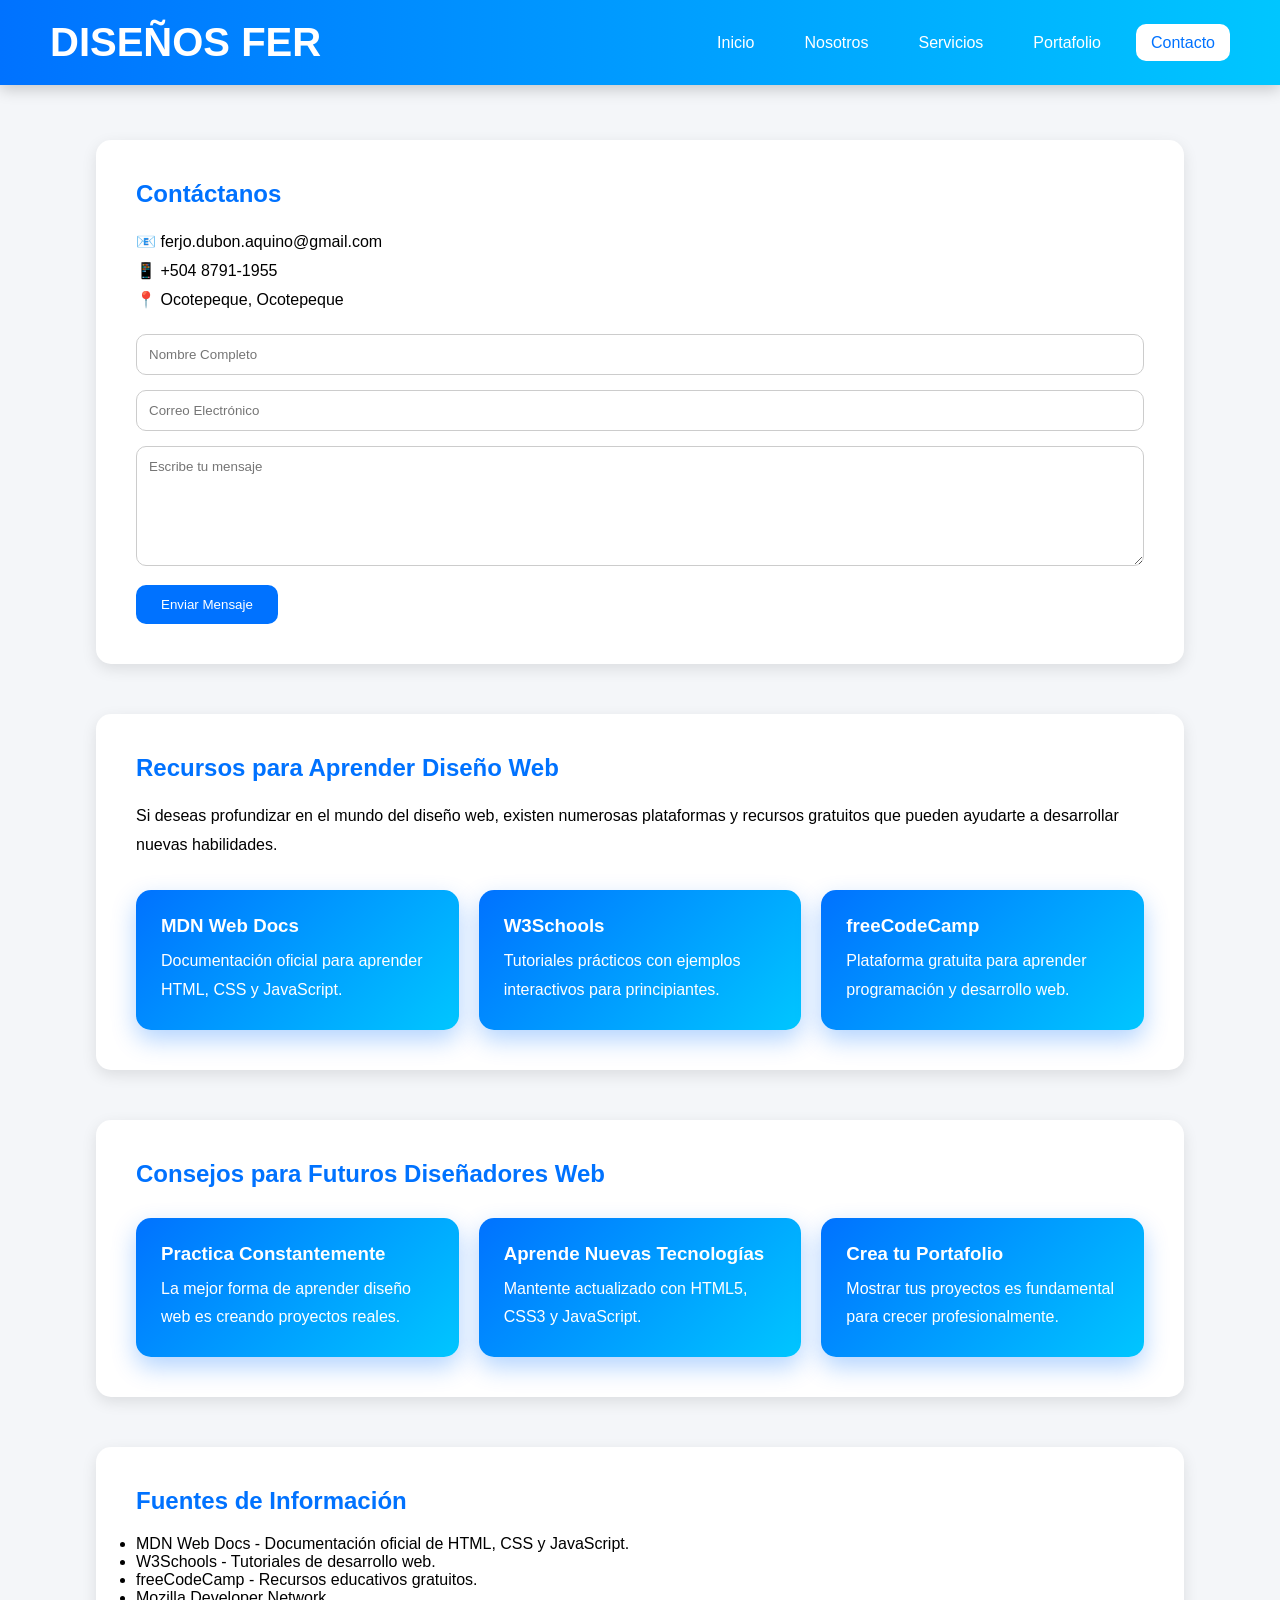
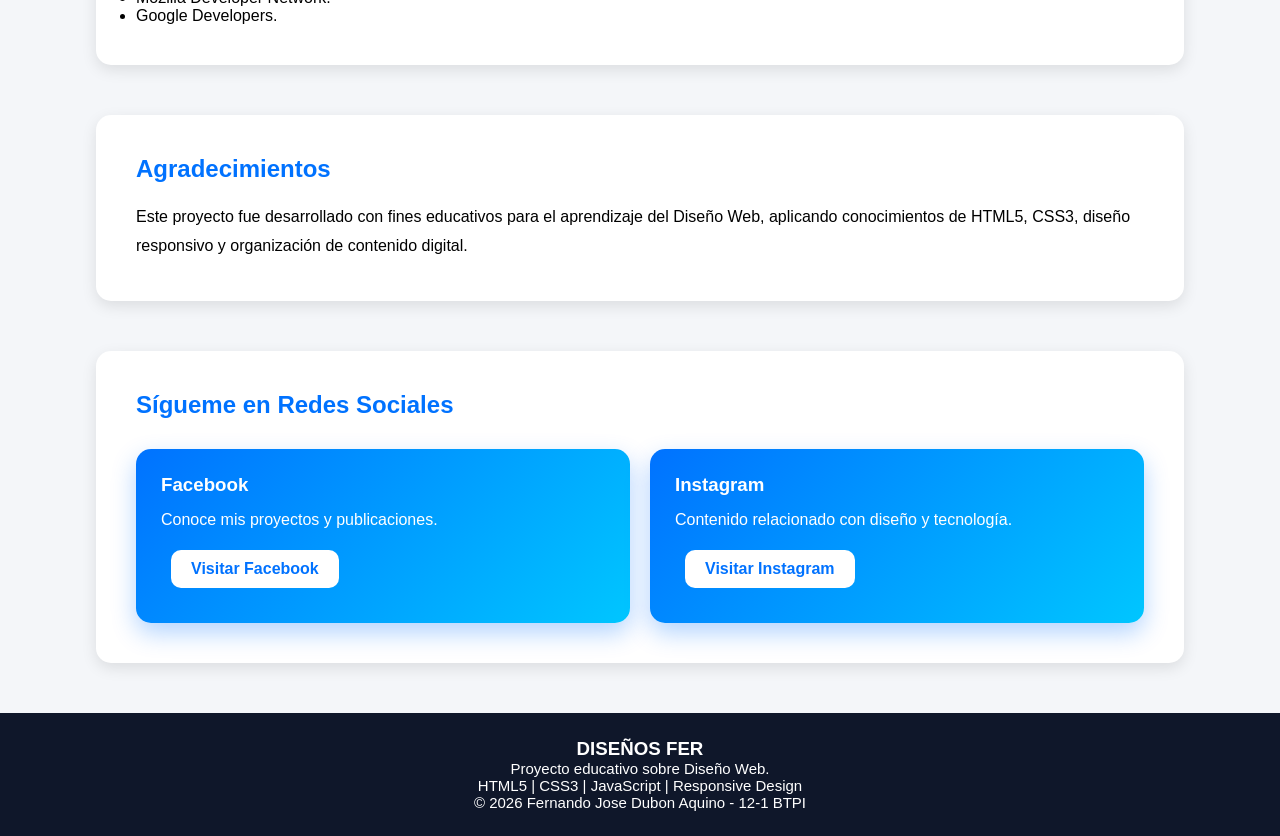
==== contacto.html @ bcb1dfe8 "Add files via upload" ====
<!DOCTYPE html>
<html lang="es">

<head>
    <meta charset="UTF-8">
    <meta name="viewport" content="width=device-width, initial-scale=1.0">
    <title>Contacto</title>

    <link rel="stylesheet" href="estilopaginaweb.css">
</head>

<button id="btnArriba">↑</button>

<script src="mainpaginaweb.js"></script>
<body>

<header>

    <div class="logo">
        <h1>DISEÑOS FER</h1>
    </div>

    <nav>
        <ul>
            <li><a href="index.html">Inicio</a></li>
            <li><a href="nosotros.html">Nosotros</a></li>
            <li><a href="servicios.html">Servicios</a></li>
            <li><a href="portafolio.html">Portafolio</a></li>
            <li><a href="contacto.html" class="activo">Contacto</a></li>
        </ul>
    </nav>

</header>

<section class="contenido">

    <h2>Contáctanos</h2>

    <p>📧 ferjo.dubon.aquino@gmail.com</p>
    <p>📱 +504 8791-1955</p>
    <p>📍 Ocotepeque, Ocotepeque</p>

    <form>

        <input type="text" placeholder="Nombre Completo">

        <input type="email" placeholder="Correo Electrónico">

        <textarea placeholder="Escribe tu mensaje"></textarea>

        <button type="submit">Enviar Mensaje</button>

    </form>

</section>

<section class="contenido"><h2>Recursos para Aprender Diseño Web</h2>

<p>
    Si deseas profundizar en el mundo del diseño web, existen numerosas
    plataformas y recursos gratuitos que pueden ayudarte a desarrollar
    nuevas habilidades.
</p>

<div class="tarjetas">

    <div class="tarjeta">
        <h3>MDN Web Docs</h3>

        <p>
            Documentación oficial para aprender HTML, CSS y JavaScript.
        </p>
    </div>

    <div class="tarjeta">
        <h3>W3Schools</h3>

        <p>
            Tutoriales prácticos con ejemplos interactivos para principiantes.
        </p>
    </div>

    <div class="tarjeta">
        <h3>freeCodeCamp</h3>

        <p>
            Plataforma gratuita para aprender programación y desarrollo web.
        </p>
    </div>

</div>

</section>

<section class="contenido"><h2>Consejos para Futuros Diseñadores Web</h2>

<div class="tarjetas">

    <div class="tarjeta">
        <h3>Practica Constantemente</h3>

        <p>
            La mejor forma de aprender diseño web es creando proyectos reales.
        </p>
    </div>

    <div class="tarjeta">
        <h3>Aprende Nuevas Tecnologías</h3>

        <p>
            Mantente actualizado con HTML5, CSS3 y JavaScript.
        </p>
    </div>

    <div class="tarjeta">
        <h3>Crea tu Portafolio</h3>

        <p>
            Mostrar tus proyectos es fundamental para crecer profesionalmente.
        </p>
    </div>

</div>

</section>

<section class="contenido">

    <h2>Fuentes de Información</h2>

    <ul>
        <li>MDN Web Docs - Documentación oficial de HTML, CSS y JavaScript.</li>
        <li>W3Schools - Tutoriales de desarrollo web.</li>
        <li>freeCodeCamp - Recursos educativos gratuitos.</li>
        <li>Mozilla Developer Network.</li>
        <li>Google Developers.</li>
    </ul>

</section>

<section class="contenido">

    <h2>Agradecimientos</h2>

    <p>
        Este proyecto fue desarrollado con fines educativos para el aprendizaje
        del Diseño Web, aplicando conocimientos de HTML5, CSS3, diseño responsivo
        y organización de contenido digital.
    </p>

</section>

<section class="contenido">

    <h2>Sígueme en Redes Sociales</h2>

    <div class="tarjetas">

        <div class="tarjeta">
            <h3>Facebook</h3>
            <p>Conoce mis proyectos y publicaciones.</p>
            <a href="https://facebook.com/Fernando Dubón" target="_blank" class="btn">
                Visitar Facebook
            </a>
        </div>

        <div class="tarjeta">
            <h3>Instagram</h3>
            <p>Contenido relacionado con diseño y tecnología.</p>
            <a href="https://instagram.com/fernando__aquinoo" target="_blank" class="btn">
                Visitar Instagram
            </a>
        </div>

    </div>

</section>

<footer><h3>DISEÑOS FER</h3>

<p>
    Proyecto educativo sobre Diseño Web.
</p>

<p>
    HTML5 | CSS3 | JavaScript | Responsive Design
</p>

<p>
    © 2026 Fernando Jose Dubon Aquino - 12-1 BTPI
</p>

</footer>

</body>
</html>
---- estilopaginaweb.css ----
*{
    margin:0;
    padding:0;
    box-sizing:border-box;
    font-family:'Segoe UI', sans-serif;
}

body{
    background:#f4f6f9;
    padding-top:90px;
}

/* HEADER */

header{
    background:linear-gradient(90deg,#0072ff,#00c6ff);
    display:flex;
    justify-content:space-between;
    align-items:center;
    padding:20px 50px;

    position:fixed;
    top:0;
    left:0;
    width:100%;

    z-index:1000;

    box-shadow:0 4px 15px rgba(0,0,0,.2);
}

.logo h1{
    color:white;
    font-size:40px;
}

nav ul{
    display:flex;
    list-style:none;
}

nav ul li{
    margin-left:20px;
}

nav ul li a{
    color:white;
    text-decoration:none;
    padding:10px 15px;
    border-radius:10px;
    transition:.3s;
}

nav ul li a:hover{
    background:white;
    color:#0072ff;
}

.activo{
    background:white;
    color:#0072ff !important;
}

/* HERO */

.hero{
    height:90vh;

    background:
    linear-gradient(rgba(0,0,0,.6),rgba(0,0,0,.6)),
    url("https://images.unsplash.com/photo-1498050108023-c5249f4df085?w=1600");

    background-size:cover;
    background-position:center;

    display:flex;
    justify-content:center;
    align-items:center;
    text-align:center;
}

.hero-texto{
    width:70%;
    color:white;
}

.hero-texto h1{
    font-size:65px;
    margin-bottom:20px;
}

.hero-texto p{
    font-size:22px;
    margin-bottom:30px;
}

.btn,
.btn-secundario{
    display:inline-block;
    padding:15px 30px;
    text-decoration:none;
    border-radius:10px;
    font-weight:bold;
    margin:10px;
}

.btn{
    background:#0072ff;
    color:white;
}

.btn-secundario{
    background:white;
    color:#0072ff;
}

/* ESTADISTICAS */

.estadisticas{
    display:flex;
    justify-content:center;
    gap:80px;
    background:white;
    padding:60px;
    text-align:center;
}

.estadisticas h2{
    color:#0072ff;
    font-size:45px;
}

/* CONTENIDO */

.contenido{
    width:85%;
    margin:50px auto;
    background:white;
    padding:40px;
    border-radius:15px;
    box-shadow:0 5px 15px rgba(0,0,0,.1);
}

.contenido h2{
    color:#0072ff;
    margin-bottom:20px;
}

.contenido p{
    line-height:1.8;
}

/* TARJETAS */

.tarjetas{
    display:flex;
    gap:20px;
    flex-wrap:wrap;
    margin-top:30px;
}

.tarjeta{
    flex:1;
    min-width:250px;
    background:#0072ff;
    color:white;
    padding:25px;
    border-radius:15px;
    transition:.3s;
}

.tarjeta:hover{
    transform:translateY(-10px);
}

.tarjeta h3{
    margin-bottom:10px;
}

/* GALERIA */

.galeria{
    display:flex;
    gap:20px;
    flex-wrap:wrap;
    justify-content:center;
}

.galeria img{
    width:180px;
    border-radius:15px;
    transition:.3s;
}

.galeria img:hover{
    transform:scale(1.05);
}

/* FORMULARIO */

form{
    margin-top:20px;
}

input,
textarea{
    width:100%;
    padding:12px;
    margin-bottom:15px;
    border:1px solid #ccc;
    border-radius:10px;
}

textarea{
    height:120px;
}

button{
    background:#0072ff;
    color:white;
    border:none;
    padding:12px 25px;
    border-radius:10px;
    cursor:pointer;
}

button:hover{
    background:#0057cc;
}

/* FOOTER */

footer{
    background:#111;
    color:white;
    text-align:center;
    padding:25px;
    margin-top:50px;
}
.contenido{
    animation: aparecer 1s ease;
}

@keyframes aparecer{
    from{
        opacity:0;
        transform:translateY(30px);
    }

    to{
        opacity:1;
        transform:translateY(0);
    }
}

footer{
    background:#0f172a;
    color:white;
    text-align:center;
    padding:25px;
}

footer p{
    font-size:15px;
}
/* RESPONSIVE */

@media(max-width:900px){

    header{
        flex-direction:column;
        padding:20px;
    }

    nav ul{
        flex-direction:column;
        width:100%;
        text-align:center;
        margin-top:20px;
    }

    nav ul li{
        margin:10px 0;
    }

    .hero{
        height:auto;
        padding:80px 20px;
    }

    .hero-texto{
        width:100%;
    }

    .hero-texto h1{
        font-size:40px;
    }

    .hero-texto p{
        font-size:18px;
    }

    .estadisticas{
        flex-direction:column;
        gap:30px;
    }

    .contenido{
        width:95%;
        padding:25px;
    }

    .tarjetas{
        flex-direction:column;
    }

    .galeria img{
        width:100%;
    }
}
.tarjeta{
    flex:1;
    min-width:250px;

    background:
    linear-gradient(135deg,#0072ff,#00c6ff);

    color:white;

    padding:25px;

    border-radius:15px;

    box-shadow:0 10px 25px rgba(0,114,255,.3);

    transition:.4s;
}
/* ===== PORTAFOLIO CON IMAGEN CORRECTA ===== */

.portafolio .tarjeta{
    padding:0;
    overflow:hidden;
}

.portafolio .tarjeta img{
    width:100%;
    height:200px;
    object-fit:cover;
    display:block;
}

.portafolio .tarjeta h3{
    margin:15px;
    margin-top:10px;
}

.portafolio .tarjeta p{
    margin:0 15px 20px;
}

/* efecto más bonito */
.portafolio .tarjeta:hover{
    transform:translateY(-10px) scale(1.02);
}

/* BOTON VOLVER ARRIBA */

#btnArriba{
    position:fixed;
    right:20px;
    bottom:20px;

    width:55px;
    height:55px;

    border-radius:50%;

    background:#0072ff;
    color:white;

    border:none;

    font-size:22px;

    cursor:pointer;

    box-shadow:0 5px 15px rgba(0,0,0,.3);

    z-index:999;

    display:none;
}

#btnArriba:hover{
    background:#0057cc;
}

.tarjeta .btn{
    display:inline-block;
    margin-top:15px;
    background:white;
    color:#0072ff;
    text-decoration:none;
    padding:10px 20px;
    border-radius:10px;
    font-weight:bold;
    transition:.3s;
}

.tarjeta .btn:hover{
    background:#e5e7eb;
    transform:scale(1.05);
}
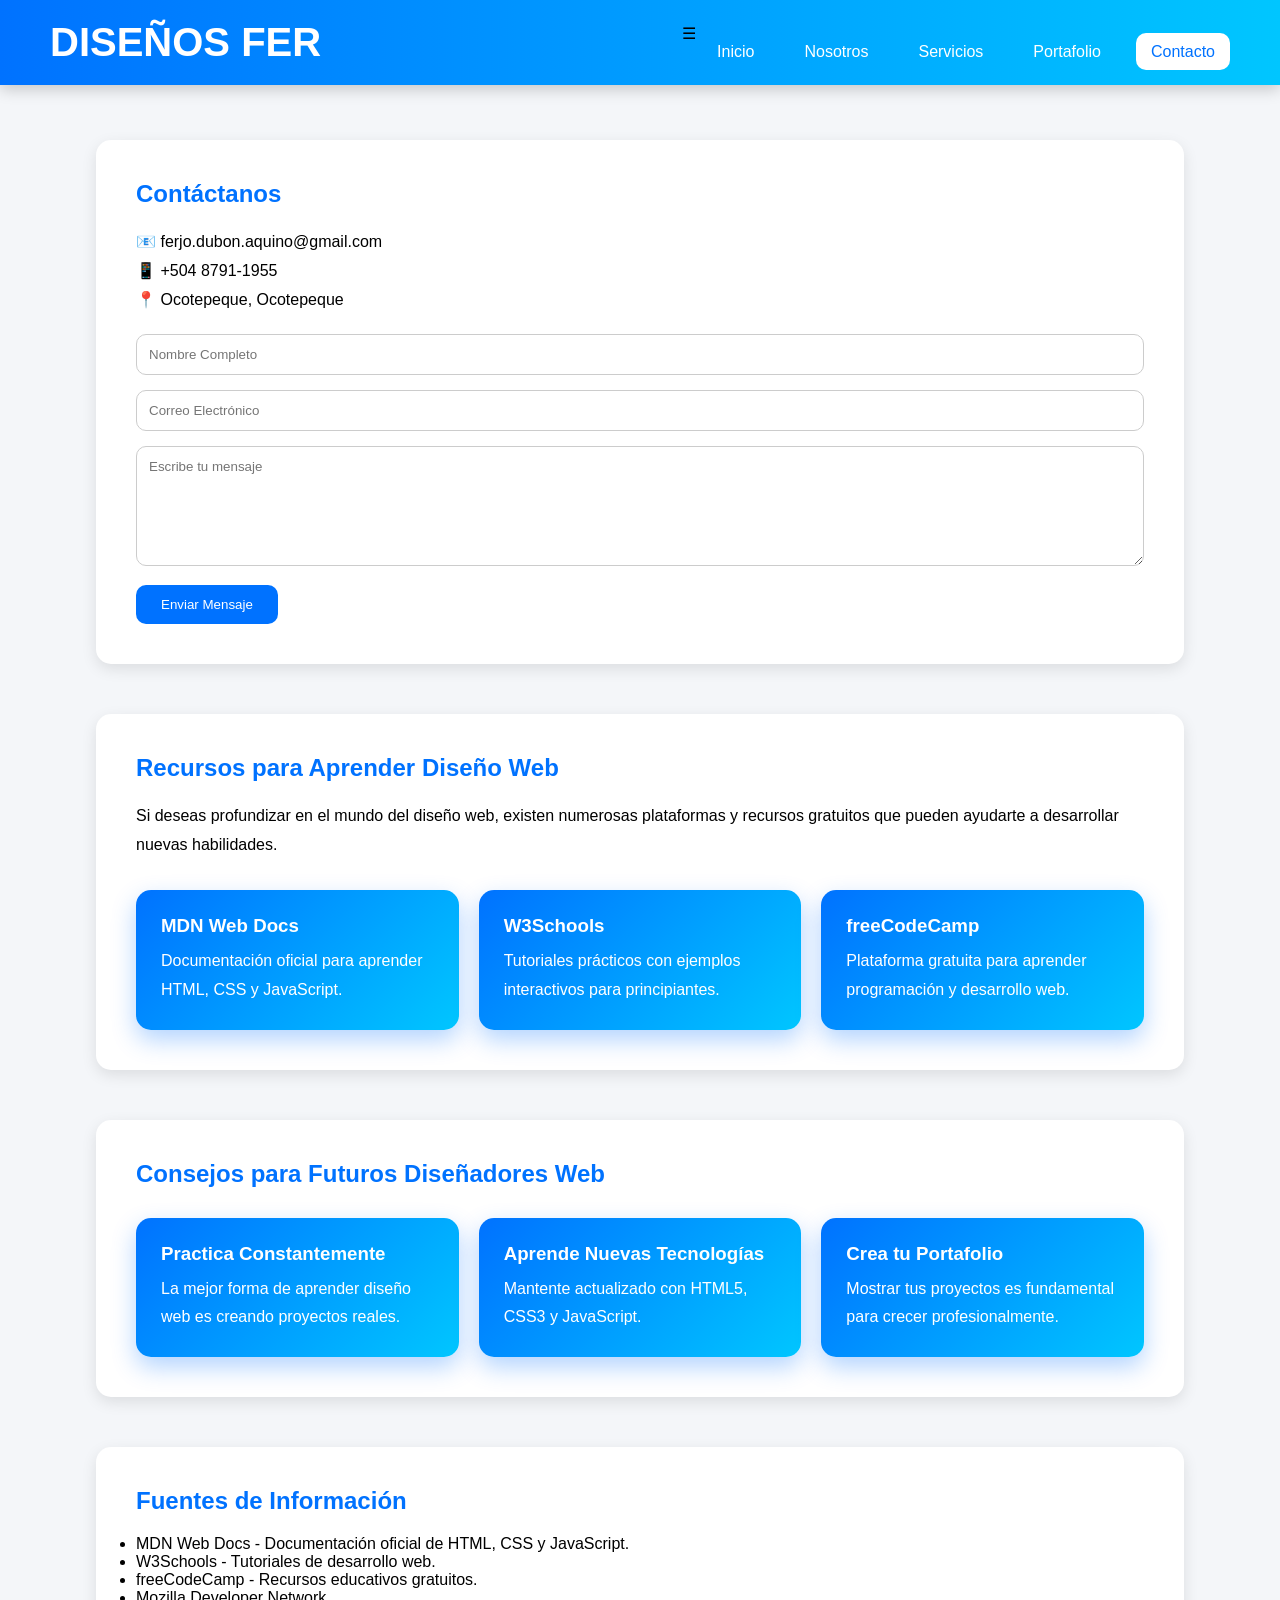
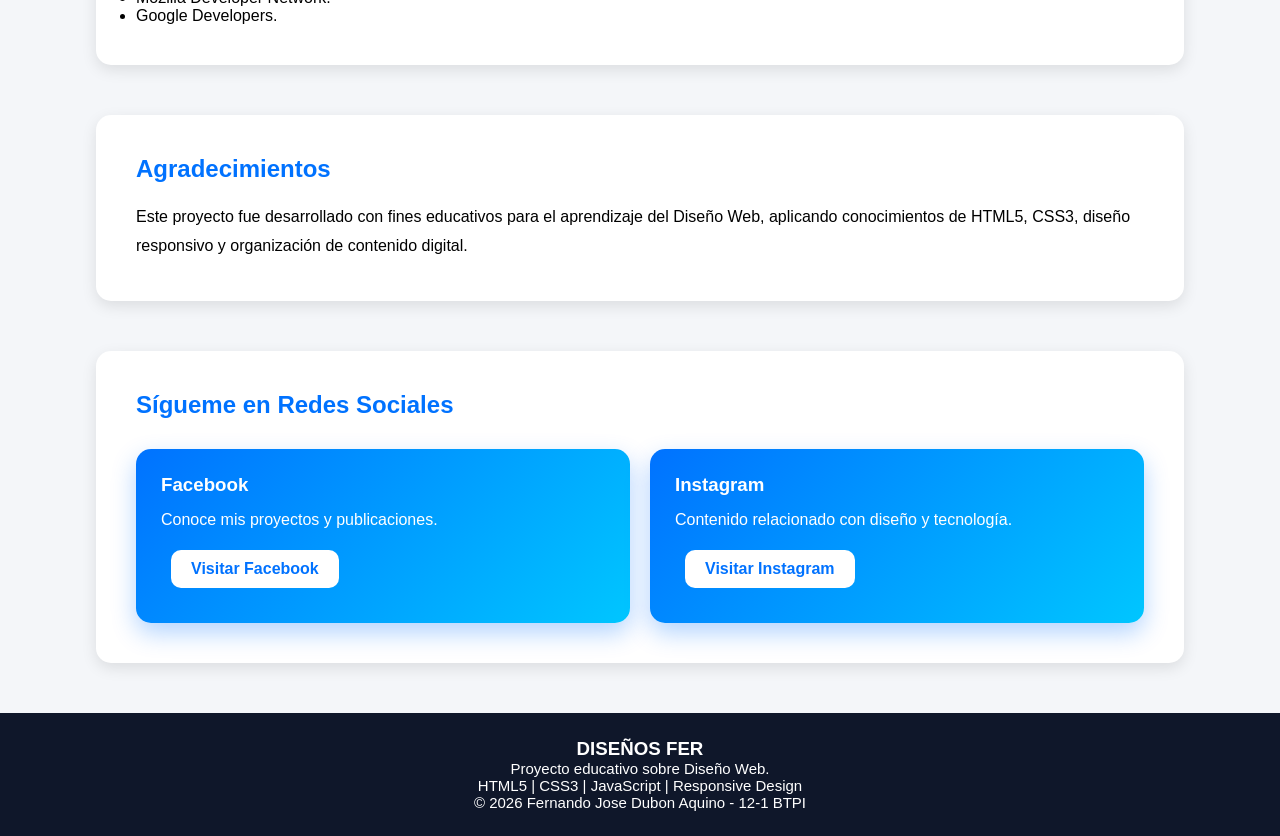
==== commit 1e8a57b8: "Update contacto.html" ====
--- a/contacto.html
+++ b/contacto.html
@@ -19,8 +19,9 @@
     <div class="logo">
         <h1>DISEÑOS FER</h1>
     </div>
-
-    <nav>
+<div class="menu-btn" onclick="abrir_cerrar_menu()">
+    ☰
+    <nav id"menu">
         <ul>
             <li><a href="index.html">Inicio</a></li>
             <li><a href="nosotros.html">Nosotros</a></li>
@@ -193,4 +194,4 @@
 </footer>
 
 </body>
-</html>+</html>
